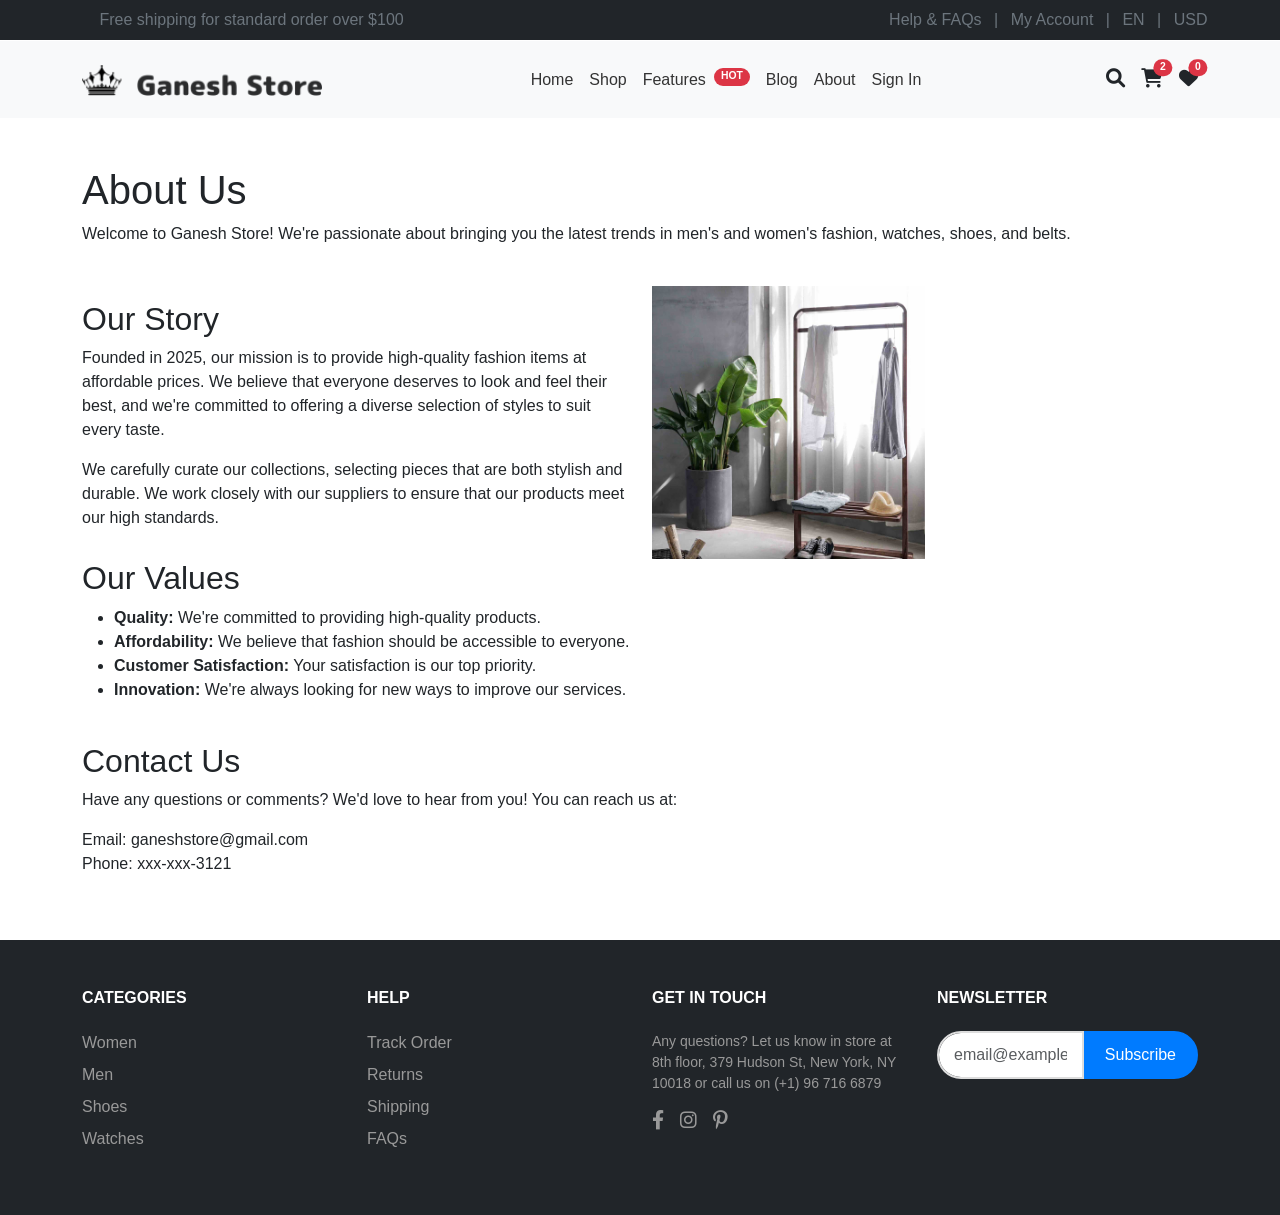
==== about.html @ 25b2e4de "change" ====
<!DOCTYPE html>
<html lang="en">
<head>
    <meta charset="UTF-8">
    <meta name="viewport" content="width=device-width, initial-scale=1.0">
    <title>Ganesh Store</title>
    <link href="https://cdn.jsdelivr.net/npm/bootstrap@5.3.3/dist/css/bootstrap.min.css" rel="stylesheet">
    <link rel="stylesheet" href="https://cdnjs.cloudflare.com/ajax/libs/font-awesome/6.0.0-beta3/css/all.min.css">
    <link rel="stylesheet" href="style.css">
</head>
<body>
    <!-- Header section -->
    <header class="bg-dark text-secondary py-2">
        <div class="container d-flex justify-content-between align-items-center">
            <span>Free shipping for standard order over $100</span>
            <div>
                <a href="#" class="text-secondary text-decoration-none mx-2">Help & FAQs</a>
                <span class="text-secondary">|</span>
                <a href="#" class="text-secondary text-decoration-none mx-2">My Account</a>
                <span class="text-secondary">|</span>
                <a href="#" class="text-secondary text-decoration-none mx-2">EN</a>
                <span class="text-secondary">|</span>
                <a href="#" class="text-secondary text-decoration-none mx-2">USD</a>
            </div>
        </div>
    </header>

    <!-- Navbar section -->
    <nav class="navbar navbar-expand-lg navbar-light bg-light py-3">
        <div class="container">
            <a class="navbar-brand d-flex align-items-center" href="#">
                <img src="./images/icons/logo-01.png" alt="logo-image" class="me-2">
            </a>
            <button class="navbar-toggler" type="button" data-bs-toggle="collapse" data-bs-target="#navbarNav">
                <span class="navbar-toggler-icon"></span>
            </button>
            <div class="collapse navbar-collapse justify-content-center" id="navbarNav">
                <ul class="navbar-nav">
                    <li class="nav-item"><a class="nav-link" href="index.html">Home</a></li>
                    <li class="nav-item"><a class="nav-link" href="index1.html">Shop</a></li>
                    <li class="nav-item">
                        <a class="nav-link" href="feature.html">Features
                            <sup class="badge bg-danger rounded-pill ms-1">HOT</sup>
                        </a>
                    </li>
                    <li class="nav-item"><a class="nav-link" href="blog.html">Blog</a></li>
                    <li class="nav-item"><a class="nav-link" href="about.html">About</a></li>
                    <li class="nav-item"><a class="nav-link" href="sign-in.html">Sign In</a></li>
                </ul>
            </div>
            <div class="d-flex align-items-center gap-3">
                <a href="#" class="text-dark"><i class="fas fa-search"></i></a>
                <a href="#" class="text-dark position-relative">
                    <i class="fas fa-shopping-cart"></i>
                    <span class="position-absolute top-0 start-100 translate-middle badge rounded-pill bg-danger">2</span>
                </a>
                <a href="#" class="text-dark position-relative">
                    <i class="fas fa-heart"></i>
                    <span class="position-absolute top-0 start-100 translate-middle badge rounded-pill bg-danger">0</span>
                </a>
            </div>
        </div>
    </nav>

<body>
    <div class="container mt-5">
        <div class="row">
            <div class="col-md-12">
                <h1>About Us</h1>
                <p>Welcome to Ganesh Store! We're passionate about bringing you the latest trends in men's and women's fashion, watches, shoes, and belts.</p>
            </div>
        </div>
    
        <div class="row mt-4 align-items-center">
            <div class="col-md-6">
                <h2>Our Story</h2>
                <p>Founded in 2025, our mission is to provide high-quality fashion items at affordable prices. We believe that everyone deserves to look and feel their best, and we're committed to offering a diverse selection of styles to suit every taste.</p>
                <p>We carefully curate our collections, selecting pieces that are both stylish and durable. We work closely with our suppliers to ensure that our products meet our high standards.</p>
            </div>
            <div class="col-md-6">
                <img src="./images/about-01.jpg" alt="About Us" class="img-fluid float-right" style="max-width: 50%; height: auto;">
            </div>
        </div>
    
        <div class="row">  <div class="col-md-12">
                <h2>Our Values</h2>
                <ul class="pl-3">
                    <li><strong>Quality:</strong> We're committed to providing high-quality products.</li>
                    <li><strong>Affordability:</strong> We believe that fashion should be accessible to everyone.</li>
                    <li><strong>Customer Satisfaction:</strong> Your satisfaction is our top priority.</li>
                    <li><strong>Innovation:</strong> We're always looking for new ways to improve our services.</li>
                </ul>
            </div>
        </div>
    
        <div class="row mt-4">
            <div class="col-md-12">
                <h2>Contact Us</h2>
                <p>Have any questions or comments? We'd love to hear from you! You can reach us at:</p>
                <p>Email: ganeshstore@gmail.com<br>
                    Phone: xxx-xxx-3121</p>
            </div>
        </div>
        <div class="mb-5"></div>
    </div>


      <!-- Footer -->
      <footer class="bg-dark text-white py-5">
        <div class="container">
            <div class="row g-4">
                <div class="col-md-3">
                    <h5 class="text-uppercase mb-4">Categories</h5>
                    <ul class="list-unstyled">
                        <li class="mb-2"><a href="#" class="text-secondary text-decoration-none">Women</a></li>
                        <li class="mb-2"><a href="#" class="text-secondary text-decoration-none">Men</a></li>
                        <li class="mb-2"><a href="#" class="text-secondary text-decoration-none">Shoes</a></li>
                        <li class="mb-2"><a href="#" class="text-secondary text-decoration-none">Watches</a></li>
                    </ul>
                </div>
                <div class="col-md-3">
                    <h5 class="text-uppercase mb-4">Help</h5>
                    <ul class="list-unstyled">
                        <li class="mb-2"><a href="#" class="text-secondary text-decoration-none">Track Order</a></li>
                        <li class="mb-2"><a href="#" class="text-secondary text-decoration-none">Returns</a></li>
                        <li class="mb-2"><a href="#" class="text-secondary text-decoration-none">Shipping</a></li>
                        <li class="mb-2"><a href="#" class="text-secondary text-decoration-none">FAQs</a></li>
                    </ul>
                </div>
                <div class="col-md-3">
                    <h5 class="text-uppercase mb-4">Get in Touch</h5>
                    <p class="text-secondary small">
                        Any questions? Let us know in store at 8th floor, 379 Hudson St, New York, NY 10018 or call us on (+1) 96 716 6879
                    </p>
                    <div class="d-flex gap-3 mt-3">
                        <a href="#" class="text-secondary"><i class="fab fa-facebook-f"></i></a>
                        <a href="#" class="text-secondary"><i class="fab fa-instagram"></i></a>
                        <a href="#" class="text-secondary"><i class="fab fa-pinterest-p"></i></a>
                    </div>
                </div>
                <div class="col-md-3">
                    <h5 class="text-uppercase mb-4">Newsletter</h5>
                    <div class="input-group mb-3">
                        <input type="email" class="form-control" placeholder="email@example.com">
                        <button onclick="myFunction()" id="subscribeBtn">Subscribe</button>
                    </div>
                                      
                </div>
            </div>
        </div>
    </footer>

    <script src="https://code.jquery.com/jquery-3.5.1.slim.min.js"></script>
    <script src="https://cdn.jsdelivr.net/npm/@popperjs/core@2.9.3/dist/umd/popper.min.js"></script>
    <script src="https://stackpath.bootstrapcdn.com/bootstrap/4.5.2/js/bootstrap.min.js"></script>
    <script src="script.js"></script>
    <script src="https://cdn.jsdelivr.net/npm/bootstrap@5.3.3/dist/js/bootstrap.bundle.min.js"></script>
</body>
</html>
---- style.css ----
/* General Styles */
body {
    font-family: Arial, sans-serif;
  }
  
  /* Header */
  .navbar-brand img {
    width: 240px;
    height: auto;
  }
  
  /* Hero Section */
  .hero {
    background-color: #f8f9fa;
    min-height: 600px;
    overflow: hidden;
  }
  
  .min-vh-75 {
    min-height: 75vh;
  }
  
  /* Category Cards */
  .category-card {
    position: relative;
    height: 300px; /* Fixed height for consistent cards */
  }
  
  .category-card img {
    width: 100%;
    height: 100%;
    object-fit: cover;
  }
  
  .category-content {
    position: absolute;
    top: 30px;
    left: 30px;
  }
  
  .category-content h3 {
    color: #333;
    font-size: 28px;
    font-weight: bold;
    margin: 0;
    text-transform: uppercase;
  }
  
  .category-content p {
    color: #666;
    font-size: 13px;
    margin-top: 5px;
  }
  
  /* Navigation */
  .navbar .nav-link {
    color: #333;
    font-weight: 500;
    padding: 0.5rem 1rem;
  }
  
  .navbar .nav-link:hover {
    color: #666;
  }
  
  .badge {
    font-size: 0.65em;
    padding: 0.35em 0.65em;
  }
  /* banner */
  .text-overlay {
    position: absolute; 
    top: 50%; 
    left: 20px; /* Adjust as needed */
    transform: translateY(-50%); 
    color: white; /* Change text color for better visibility */
    text-align: left; 
    z-index: 1; 
}
 
.carousel-inner img {
    width: 100%; /* Ensure images are responsive */
    height: auto; /* Maintain aspect ratio */
}
  /* Icons */
  .fas,
  .fab {
    font-size: 1.2rem;
  }
  
  /* Style for the input and button container */
.input-group {
  display: flex;
  justify-content: center;
  align-items: center;
  max-width: 600px;
  margin: 20px auto;
}

/* Style for the email input */
.input-group .form-control {
  border-radius: 30px 0 0 30px; /* Rounded corners on the left side */
  padding: 10px 15px;
  font-size: 16px;
  border: 2px solid #ddd;
  flex: 1; /* Ensures the input takes up available space */
  transition: border-color 0.3s ease;
}

/* Focus effect for the input */
.input-group .form-control:focus {
  border-color: #007bff;
  outline: none;
}

/* Style for the subscribe button */
#subscribeBtn {
  background-color: #007bff;
  color: white;
  font-size: 16px;
  padding: 10px 20px;
  border: 2px solid #007bff;
  border-radius: 0 30px 30px 0;
  cursor: pointer;
  transition: background-color 0.3s ease, transform 0.3s ease;
}

/* Hover effect for the button */
#subscribeBtn:hover {
  background-color: #0056b3;
  transform: scale(1.05);
}

/* Focus effect for the button */
#subscribeBtn:focus {
  outline: none;
}

  /* Footer */
  footer {
    background-color: #222;
  }
  
  footer h5 {
    font-size: 1rem;
    font-weight: 600;
  }
  
  footer .text-secondary {
    color: #999 !important;
  }
  
  footer .btn-primary {
    background-color: #6c7ae0;
    border-color: #6c7ae0;
  }
  
  footer .btn-primary:hover {
    background-color: #5c6ad0;
    border-color: #5c6ad0;
  }
  
    /* Responsive Adjustments */
    @media (max-width: 768px) {
      .hero {
        min-height: auto;
      }
    
      .category-content {
        top: 10px;
        left: 10px;
      }
    
      .category-content h3 {
        font-size: 20px;
      }
    }
  
    /* banner */
    /* Hero Section Styling */
.hero-section {
  position: relative;
  width: 100%;
  height: 100vh; /* Full viewport height */
  overflow: hidden;
}

.hero-image {
  width: 100%;
  height: 100%;
  object-fit: cover; /* Ensures the image covers the entire container while maintaining aspect ratio */
  position: absolute;
  top: 0;
  left: 0;
}

.hero-content {
  position: absolute;
  top: 50%;
  left: 50%;
  transform: translate(-50%, -50%);
  text-align: center;
  color: white;
  z-index: 2;
}

.hero-content p {
  font-size: 18px;
  margin-bottom: 10px;
}

.hero-content h1 {
  font-size: 40px;
  margin-bottom: 20px;
}

.hero-content .btn {
  font-size: 16px;
  padding: 10px 20px;
  background-color: #000;
  color: white;
  border-radius: 0;
  text-transform: uppercase;
}

/* Responsive adjustments for mobile */
@media (max-width: 768px) {
  .hero-section {
      height: 50vh; /* Adjusts height on smaller screens */
  }

  .hero-content p {
      font-size: 16px;
  }

  .hero-content h1 {
      font-size: 24px;
  }

  .hero-content .btn {
      font-size: 14px;
      padding: 8px 16px;
  }
}

@media (max-width: 480px) {
  .hero-section {
      height: 40vh; /* Adjusts height even further for very small screens */
  }

  .hero-content p {
      font-size: 14px;
  }

  .hero-content h1 {
      font-size: 20px;
  }

  .hero-content .btn {
      font-size: 12px;
      padding: 6px 12px;
  }
}

    /* Utility Classes */
    .min-vh-75 {
      min-height: 75vh;
    }


@media screen and (max-width: 600px) {
  .top-left,
  .top-right {
    font-size: 7px;
  }

  .navigation a {
    font-size: 10px;
  }

  .logo {
    margin-top: 7px;
    margin-left: 12px;
  }

  .main-foot {
    padding: 20px;
  }

  .categories,
  .categories1,
  .categories2,
  .categories3 {
    margin-bottom: 10px;
  }

  .btn {
    font-size: 10px;
    padding: 6px 15px;
  }
}

@media screen and (max-width: 768px) {
  .top-left {
    font-size: 8px;
    padding-left: 10px;
  }

  .top-right {
    font-size: 8px;
    padding-right: 10px;
  }

  .navigation ul {
    display: flex;
    gap: 15px;
  }

  .logo {
    margin-top: 7px;
  }

  .navigation li {
    margin: 10px 0;
  }

  .main-foot {
    flex-direction: column;
    padding: 30px;
  }

  .categories,
  .categories1,
  .categories2,
  .categories3 {
    margin-bottom: 20px;
  }

  .btn {
    padding: 8px 20px;
    font-size: 10px;
  }
}

/* plp css */
body {
  font-family: "Roboto", sans-serif;
  margin: 0;
  padding: 0;
}

header {
  background-color: #080707;
  border-bottom: 1px solid #ffffff;
  padding-left: 35px;
}

.nav1 {
  display: flex;
  justify-content: space-between;
  align-items: center;
  background-color: #000;
}

nav p {
  float: left;
  margin-left: 80px;
  font-size: 14px;
  color: #ffffff;
}

.head {
  border-left: 1px solid #ffffff;
  border-right: 1px solid #ffffff;
  border-spacing: 0;
  border-collapse: collapse;
}

.head td {
  padding: 0 10px;
  font-size: 14px;
  text-align: center;
  border-right: 1px solid #ffffff;
  color: #ffffff;
}

table {
  float: middle;
  margin-right: 150px;
  width: auto;
}

header a {
  color: #f0f0f0;
  text-decoration: none;
  margin: 0 10px;
}

header a:hover {
  text-decoration: underline;
}

.header1 {
  display: flex;
  justify-content: space-between;
  align-items: center;
  background-color: #ffffff;
  border-bottom: 1px solid rgb(204, 199, 199);
  padding: 20px;
  position: sticky;
  top: 0;
  z-index: 1000;
  transition: background-color 0.3s ease;
}

.header1.scrolled {
  background-color: #ffffff;
}

.logo {
  display: flex;
  align-items: center;
  padding-left: 80px;
  margin-right: 10px;
}

.logo img {
  height: 24px;
  margin-right: 8px;
}

.logo span {
  font-size: 24px;
  font-weight: bold;
  color: #060606;
}

.nav-links {
  display: flex;
  gap: 10px;
  flex-grow: 1;
  justify-content: left;
  margin-left: 30px;
}

.nav-links a {
  text-decoration: none;
  color: #0c0b0b;
  font-size: 12px;
}

.nav-links a:hover {
  color: rgb(10, 10, 193);
}

.features-link {
  position: relative;
  display: inline-block;
  text-decoration: none;
  color: #333;
  font-size: 14px;
  padding-right: 15px;
}

.features-link:hover {
  color: #7a7a7a;
}

.hot {
  position: absolute;
  top: 0;
  right: 0;
  transform: translate(50%, -50%);
  background-color: #ff4081;
  color: white;
  font-size: 10px;
  padding: 2px 5px;
  border-radius: 5px;
  font-weight: bold;
}

.icons {
  display: flex;
  align-items: center;
  gap: 15px;
  margin-right: 80px;
}

.icons .icon {
  position: relative;
  font-size: 18px;
  color: #333;
  cursor: pointer;
}

.icons .icon span {
  position: absolute;
  top: -5px;
  right: -10px;
  background-color: #7367f0;
  color: white;
  font-size: 10px;
  padding: 2px 5px;
  border-radius: 50%;
  font-weight: bold;
}

.header2 {
  display: flex;
  justify-content: space-between;
  align-items: center;
  background-color: #ffffff;
  padding: 20px 20px 20px 80px;
}

.icons1 {
  display: flex;
  align-items: center;
  gap: 15px;
  margin-right: 80px;
}

.icons1 .icon {
  position: relative;
  font-size: 18px;
  color: #333;
  cursor: pointer;
  border: 1px solid rgb(209, 205, 205);
  padding: 5px;
}

.icons1 .icon span {
  position: absolute;
  top: -5px;
  right: -10px;
  background-color: #7367f0;
  color: white;
  font-size: 10px;
  padding: 2px 5px;
  font-weight: bold;
}

.product-grid {
  display: grid;
  grid-template-columns: repeat(4, 1fr);
  gap: 4px;
  padding-left: 120px;
  padding-right: 50px;
  height: 100%;
}

.product-grid a {
  text-decoration: none;
}

.product-card {
  display: flex;
  flex-direction: column;
  border: none;
  overflow: hidden;
  background-color: #fff;
  text-align: left;
  height: 100%;
}

.product-image {
  width: 80%;
  height: 250px;
  object-fit: cover;
}

.product-info {
  padding-top: 15px;
  width: 80%;
  height: 100px;
}

.title-row {
  display: flex;
  justify-content: space-between;
  align-items: center;
}

.product-title {
  font-size: 12px;
  color: #333;
}

.heart-icon {
  font-size: 18px;
  cursor: pointer;
}

.product-price {
  font-size: 12px;
  color: #777;
}

.center-container {
  text-align: center;
}

.load-more {
  padding: 10px 20px;
  margin-bottom: 40px;
  background-color: #e0e0e0;
  color: #000;
  border: none;
  border-radius: 50px;
  box-shadow: 0 2px 4px rgba(0, 0, 0, 0.2);
  cursor: pointer;
  font-size: 16px;
  transition: background-color 0.3s ease, transform 0.2s ease;
}

.load-more:hover {
  background-color: #d6d6d6;
  transform: scale(1.05);
}

.footer {
  background-color: #222;
  color: #fff;
  padding: 40px 80px 40px 100px;
  margin-top: 30px;
}

.footer-container {
  display: flex;
  justify-content: space-between;
  flex-wrap: wrap;
  max-width: 1100px;
  margin: 0 auto;
}

.footer-column {
  flex: 1;
  min-width: 200px;
  margin: 20px;
}

.footer-column h3 {
  font-size: 16px;
  margin-bottom: 10px;
  font-weight: bold;
}

.footer-column ul {
  list-style: none;
  padding: 0;
}

.footer-column ul li {
  margin-bottom: 8px;
}

.footer-column ul li a {
  text-decoration: none;
  color: #b8b4b4;
  font-size: 12px;
}

.footer-column ul li a:hover {
  color: #fff;
}

.footer-column p {
  font-size: 12px;
  line-height: 1.6;
  color: #b8b4b4;
}

.social-icons {
  margin-top: 20px;
}

.social-icons a {
  margin-right: 10px;
  color: #f6f1f1;
  font-size: 18px;
  text-decoration: none;
}

.social-icons a:hover {
  color: #aa97c9;
}

form input {
  width: 100%;
  padding: 8px 0;
  margin-right: 10px;
  border: none;
  border-bottom: 1px solid #767676;
  background: transparent;
  color: #fff;
  outline: none;
}

form input::placeholder {
  color: #b8b4b4;
  font-size: 12px;
}

form button {
  padding: 8px 16px;
  border: none;
  background-color: #544fb5;
  color: #fff;
  border-radius: 20px;
  cursor: pointer;
  margin-top: 10px;
}

form button:hover {
  background-color: #5a52e0;
}

.footer-bottom {
  text-align: center;
  margin-top: 20px;
  padding-top: 20px;
}

.footer-bottom .payment-icons img {
  height: 30px;
  margin: 0 5px;
}

.footer-bottom p {
  font-size: 12px;
  color: #b8b4b4;
}

@media (max-width: 768px) {
  .header1 {
    flex-direction: column;
    align-items: center;
    padding: 10px;
  }

  .header1 .logo img {
    width: 150px;
  }

  .nav-links {
    flex-direction: column;
    gap: 10px;
    align-items: center;
    margin-top: 10px;
  }

  .icons {
    flex-direction: column;
    gap: 10px;
    margin-top: 10px;
  }

  .hero-slider {
    padding: 10px;
  }

  .footer-container {
    flex-direction: column;
    align-items: center;
    gap: 20px;
  }

  .footer-column h3 {
    font-size: 14px;
  }

  .footer-column ul li {
    font-size: 12px;
  }

  .footer-bottom p {
    font-size: 12px;
  }
}

/* For smaller mobile screens */
@media (max-width: 480px) {
  .header1 {
    padding: 5px;
  }

  .nav-links a {
    font-size: 14px;
  }

  .icons {
    gap: 8px;
  }

  .product-grid {
    grid-template-columns: 1fr; /* 1 column layout */
    padding-left: 20px;
    padding-right: 20px;
  }

  .product-image {
    width: 100%; /* Adjust image width for mobile */
  }

  .product-info {
    width: 100%;
  }

  .footer-container {
    padding: 20px;
  }

  .footer-column h3 {
    font-size: 13px;
  }

  .footer-column ul li {
    font-size: 11px;
  }

  .payment-icons img {
    width: 40px;
  }
}






/* pdp css */
body {
  font-family: "Roboto", sans-serif;
  margin: 0;
  padding: 0;
}

header {
  background-color: #080707;
  border-bottom: 1px solid #ffffff;
  padding-left: 35px;
}

.nav1 {
  display: flex;
  justify-content: space-between;
  align-items: center;
  background-color: #000;
}

nav p {
  float: left;
  margin-left: 80px;
  font-size: 14px;
  color: #ffffff;
}

.head {
  border-left: 1px solid #ffffff;
  border-right: 1px solid #ffffff;
  border-spacing: 0;
  border-collapse: collapse;
}

.head td {
  padding: 0 10px;
  font-size: 14px;
  text-align: center;
  border-right: 1px solid #ffffff;
  color: #ffffff;
}

table {
  float: middle;
  margin-right: 150px;
  width: auto;
}

header a {
  color: #f0f0f0;
  text-decoration: none;
  margin: 0 10px;
}

header a:hover {
  text-decoration: underline;
}

.header1 {
  display: flex;
  justify-content: space-between;
  align-items: center;
  background-color: #ffffff;
  border-bottom: 1px solid rgb(204, 199, 199);
  padding: 20px;
  position: sticky;
  top: 0;
  z-index: 1000;
  transition: background-color 0.3s ease;
}

.header1.scrolled {
  background-color: #ffffff;
}

.logo {
  display: flex;
  align-items: center;
  padding-left: 80px;
  margin-right: 10px;
}

.logo img {
  height: 24px;
  margin-right: 8px;
}

.logo span {
  font-size: 24px;
  font-weight: bold;
  color: #060606;
}

.nav-links {
  display: flex;
  gap: 10px;
  flex-grow: 1;
  justify-content: left;
  margin-left: 30px;
}

.nav-links a {
  text-decoration: none;
  color: #0c0b0b;
  font-size: 12px;
}

.nav-links a:hover {
  color: rgb(10, 10, 193);
}

.features-link {
  position: relative;
  display: inline-block;
  text-decoration: none;
  color: #333;
  font-size: 14px;
  padding-right: 15px;
}

.features-link:hover {
  color: #7a7a7a;
}

.hot {
  position: absolute;
  top: 0;
  right: 0;
  transform: translate(50%, -50%);
  background-color: #ff4081;
  color: white;
  font-size: 10px;
  padding: 2px 5px;
  border-radius: 5px;
  font-weight: bold;
}

.icons {
  display: flex;
  align-items: center;
  gap: 15px;
  margin-right: 80px;
}

.icons .icon {
  position: relative;
  font-size: 18px;
  color: #333;
  cursor: pointer;
}

.icons .icon span {
  position: absolute;
  top: -5px;
  right: -10px;
  background-color: #7367f0;
  color: white;
  font-size: 10px;
  padding: 2px 5px;
  border-radius: 50%;
  font-weight: bold;
}

.header2 {
  justify-content: space-between;
  background-color: #ffffff;
  padding: 20px 20px 20px 100px;
}

.header2 a {
  color: black;
  text-decoration: none;
  padding-left: 10px;
  padding-right: 10px;
  font-size: 12px;
}

.header2 span {
  padding-left: 10px;
  font-size: 12px;
  color: grey;
}

.product-container {
  display: grid;
  grid-template-columns: 1fr 1fr;
  gap: 20px;
  padding: 20px 20px 0px 110px;
}

.product-images {
  display: flex;
  flex-direction: row;
}

.thumbnail-gallery {
  display: flex;
  flex-direction: column;
  gap: 10px;
}

.thumbnail-gallery img {
  width: 60px;
  height: 60px;
  cursor: pointer;
  object-fit: cover;
}

.main-image img {
  width: 105%;
  height: 75%;
  margin-left: 20px;
}

.product-details {
  width: 70%;
}

.product-details h2 {
  font-size: 24px;
  margin-bottom: 10px;
}

.product-details .price {
  font-size: 20px;
  color: #000;
  margin-bottom: 20px;
}

.product-details .description {
  font-size: 14px;
  margin-bottom: 20px;
}

form.select-group {
  margin-bottom: 10px;
}

form select {
  width: 100%;
  padding: 10px;
  margin-top: 5px;
}

.quantity-group {
  display: flex;
  align-items: center;
  margin-bottom: 20px;
}

.quantity-btn {
  padding: 5px 10px;
  background: #ddd;
  border: none;
  cursor: pointer;
}

.quantity-group input {
  width: 50px;
  text-align: center;
  margin: 0 5px;
  color: #000;
}

.add-to-cart {
  background: #6c63ff;
  color: #fff;
  padding: 10px 20px;
  border: none;
  cursor: pointer;
  font-size: 16px;
  display: block;
}

.social {
  margin-top: 20px;
}

.social a {
  color: #000;
  font-size: 20px;
  margin-right: 10px;
}

.desc-container {
  max-width: 900px;
  margin: 2rem auto;
  background: #fff;
  padding: 30px 40px 20px 40px;
  border-radius: 8px;
  border: 1px solid #ddd;
}

.tabs {
  display: flex;
  justify-content: center;
  padding-bottom: 20px;
}

.tab {
  padding: 0.5rem 1rem;
  cursor: pointer;
  color: #555;
  text-align: center;
  transition: color 0.3s;
}

.tab:hover,
.tab.active {
  color: #007bff;
  border-bottom: 2px solid #007bff;
}

.tab-content {
  display: none;
  animation: fadeIn 0.3s ease-in-out;
  color: grey;
}

.tab-content.active {
  display: block;
}

@keyframes fadeIn {
  from {
    opacity: 0;
  }
  to {
    opacity: 1;
  }
}

.desc-footer {
  margin-top: 20px;
  margin-bottom: 20px;
  padding: 1rem;
  background: #f1f1f1;
  display: flex;
  justify-content: center;
  border-top: 1px solid #ddd;
  gap: 30px;
  padding-bottom: 20px;
  color: grey;
}

.desc-footer span {
  font-size: 0.9rem;
}

.center-container {
  text-align: center;
}

.product-grid {
  display: grid;
  grid-template-columns: repeat(4, 1fr);
  gap: 4px;
  padding-left: 120px;
  padding-right: 50px;
  height: 100%;
}

.product-card {
  display: flex;
  flex-direction: column;
  border: none;
  overflow: hidden;
  background-color: #fff;
  text-align: left;
  height: 100%;
}

.product-image {
  width: 80%;
  height: 250px;
  object-fit: cover;
}

.product-info {
  padding-top: 15px;
  width: 80%;
  height: 100px;
}

.title-row {
  display: flex;
  justify-content: space-between;
  align-items: center;
}

.product-title {
  font-size: 12px;
  color: #333;
}

.heart-icon {
  font-size: 18px;
  cursor: pointer;
}

.product-price {
  font-size: 12px;
  color: #777;
}

.footer {
  background-color: #222;
  color: #fff;
  padding: 40px 80px 40px 100px;
  margin-top: 30px;
}

.footer-container {
  display: flex;
  justify-content: space-between;
  flex-wrap: wrap;
  max-width: 1100px;
  margin: 0 auto;
}

.footer-column {
  flex: 1;
  min-width: 200px;
  margin: 20px;
}

.footer-column h3 {
  font-size: 16px;
  margin-bottom: 10px;
  font-weight: bold;
}

.footer-column ul {
  list-style: none;
  padding: 0;
}

.footer-column ul li {
  margin-bottom: 8px;
}

.footer-column ul li a {
  text-decoration: none;
  color: #b8b4b4;
  font-size: 12px;
}

.footer-column ul li a:hover {
  color: #fff;
}

.footer-column p {
  font-size: 12px;
  line-height: 1.6;
  color: #b8b4b4;
}

.social-icons {
  margin-top: 20px;
}

.social-icons a {
  margin-right: 10px;
  color: #f6f1f1;
  font-size: 18px;
  text-decoration: none;
}

.social-icons a:hover {
  color: #aa97c9;
}

form input {
  width: 100%;
  padding: 8px 0;
  margin-right: 10px;
  border: none;
  border-bottom: 1px solid #767676;
  background: transparent;
  color: #fff;
  outline: none;
}

form input::placeholder {
  color: #b8b4b4;
  font-size: 12px;
}

form button {
  padding: 8px 16px;
  border: none;
  background-color: #544fb5;
  color: #fff;
  border-radius: 20px;
  cursor: pointer;
  margin-top: 10px;
}

form button:hover {
  background-color: #5a52e0;
}

.footer-bottom {
  text-align: center;
  margin-top: 20px;
  padding-top: 20px;
}

.footer-bottom .payment-icons img {
  height: 30px;
  margin: 0 5px;
}

.footer-bottom p {
  font-size: 12px;
  color: #b8b4b4;
}






/* cart css */
body {
  font-family: "Roboto", sans-serif;
  margin: 0;
  padding: 0;
}

header {
  background-color: #080707;
  border-bottom: 1px solid #ffffff;
  padding-left: 35px;
}

.nav1 {
  display: flex;
  justify-content: space-between;
  align-items: center;
  background-color: #000;
}

nav p {
  float: left;
  margin-left: 80px;
  font-size: 14px;
  color: #ffffff;
}

.head {
  border-left: 1px solid #ffffff;
  border-right: 1px solid #ffffff;
  border-spacing: 0;
  border-collapse: collapse;
}

.head td {
  padding: 0 10px;
  font-size: 14px;
  text-align: center;
  border-right: 1px solid #ffffff;
  color: #ffffff;
}

table {
  float: middle;
  margin-right: 150px;
  width: auto;
}

header a {
  color: #f0f0f0;
  text-decoration: none;
  margin: 0 10px;
}

header a:hover {
  text-decoration: underline;
}

.header1 {
  display: flex;
  justify-content: space-between;
  align-items: center;
  background-color: #ebe9e1;
  padding: 20px;
  position: sticky;
  top: 0;
  z-index: 1000;
  transition: background-color 0.3s ease;
}

.header1.scrolled {
  background-color: #ffffff;
}

.logo {
  display: flex;
  align-items: center;
  padding-left: 80px;
  margin-right: 10px;
}

.logo img {
  height: 24px;
  margin-right: 8px;
}

.logo span {
  font-size: 24px;
  font-weight: bold;
  color: #060606;
}

.nav-links {
  display: flex;
  gap: 10px;
  flex-grow: 1;
  justify-content: left;
  margin-left: 30px;
}

.nav-links a {
  text-decoration: none;
  color: #0c0b0b;
  font-size: 12px;
}

.nav-links a:hover {
  color: rgb(10, 10, 193);
}

.features-link {
  position: relative;
  display: inline-block;
  text-decoration: none;
  color: #333;
  font-size: 14px;
  padding-right: 15px;
}

.features-link:hover {
  color: #7a7a7a;
}

.hot {
  position: absolute;
  top: 0;
  right: 0;
  transform: translate(50%, -50%);
  background-color: #ff4081;
  color: white;
  font-size: 10px;
  padding: 2px 5px;
  border-radius: 5px;
  font-weight: bold;
}

.icons {
  display: flex;
  align-items: center;
  gap: 15px;
  margin-right: 80px;
}

.icons .icon {
  position: relative;
  font-size: 18px;
  color: #333;
  cursor: pointer;
}

.icons .icon span {
  position: absolute;
  top: -5px;
  right: -10px;
  background-color: #7367f0;
  color: white;
  font-size: 10px;
  padding: 2px 5px;
  border-radius: 50%;
  font-weight: bold;
}

.mobile-toggle {
  display: none;
}

.cart-container {
  padding: 20px;
  max-width: 1200px;
  margin: 0 auto;
  font-family: 'Roboto', sans-serif;
  }

  .cart-container h1 {
      text-align: center;
      margin-bottom: 20px;
  }

  .cart-items {
      display: flex;
      flex-direction: column;
      gap: 15px;
  }

  .cart-item {
      display: flex;
      align-items: center;
      padding: 10px;
      border: 1px solid #ddd;
      border-radius: 5px;
  }

  .cart-item img {
      max-width: 100px;
      max-height: 100px;
      object-fit: cover;
      margin-right: 15px;
  }

  .cart-summary {
      margin-top: 20px;
      text-align: right;
  }

  .cart-total {
      font-weight: bold;
      color: #333;
  }

.footer {
  background-color: #222;
  color: #fff;
  padding: 40px 80px 40px 100px;
  margin-top: 30px;
}

.footer-container {
  display: flex;
  justify-content: space-between;
  flex-wrap: wrap;
  max-width: 1100px;
  margin: 0 auto;
}

.footer-column {
  flex: 1;
  min-width: 200px;
  margin: 20px;
}

.footer-column h3 {
  font-size: 16px;
  margin-bottom: 10px;
  font-weight: bold;
}

.footer-column ul {
  list-style: none;
  padding: 0;
}

.footer-column ul li {
  margin-bottom: 8px;
}

.footer-column ul li a {
  text-decoration: none;
  color: #b8b4b4;
  font-size: 12px;
}

.footer-column ul li a:hover {
  color: #fff;
}

.footer-column p {
  font-size: 12px;
  line-height: 1.6;
  color: #b8b4b4;
}

.social-icons {
  margin-top: 20px;
}

.social-icons a {
  margin-right: 10px;
  color: #f6f1f1;
  font-size: 18px;
  text-decoration: none;
}

.social-icons a:hover {
  color: #aa97c9;
}

form input {
  width: 100%;
  padding: 8px 0;
  margin-right: 10px;
  border: none;
  border-bottom: 1px solid #767676;
  background: transparent;
  color: #fff;
  outline: none;
}

form input::placeholder {
  color: #b8b4b4;
  font-size: 12px;
}

form button {
  padding: 8px 16px;
  border: none;
  background-color: #544fb5;
  color: #fff;
  border-radius: 20px;
  cursor: pointer;
  margin-top: 10px;
}

form button:hover {
  background-color: #5a52e0;
}

#popup-message {
  position: fixed;
  top: 20px;
  left: 50%;
  transform: translateX(-50%);
  background-color: #28a745;
  color: white;
  padding: 10px 20px;
  border-radius: 5px;
  font-size: 14px;
  z-index: 1000;
  box-shadow: 0px 4px 6px rgba(0, 0, 0, 0.2);
  opacity: 0;
  transition: opacity 0.5s ease, transform 0.5s ease;
}

#popup-message.hidden {
  display: none;
}

#popup-message.error {
  background-color: #dc3545;
}

.footer-bottom {
  text-align: center;
  margin-top: 20px;
  padding-top: 20px;
}

.footer-bottom .payment-icons img {
  height: 30px;
  margin: 0 5px;
}

.footer-bottom p {
  font-size: 12px;
  color: #b8b4b4;
}

@media (max-width: 768px) {
  .header1 {
    padding: 10px;
    flex-direction: row;
  }

  .nav-links {
    display: none;
  }

  .mobile-toggle {
    display: block;
    cursor: pointer;
  }

  .icons {
    display: flex;
    align-items: center;
    gap: 10px;
    margin-right: 20px;
  }

  .icons .icon {
    font-size: 16px;
  }

  .logo {
    margin-right: 0;
  }

  .header1 {
    flex-direction: row;
    justify-content: space-between;
  }

  .hero-slider {
    padding: 10px;
  }

  .categories {
    flex-direction: column;
    gap: 20px;
    padding: 10px;
  }

  .category-card {
    width: 100%;
  }

  .footer-container {
    flex-direction: column;
    align-items: center;
    gap: 20px;
  }

  .footer-column h3 {
    font-size: 14px;
  }

  .footer-column ul li {
    font-size: 12px;
  }

  .footer-bottom p {
    font-size: 12px;
  }
}

/* For smaller mobile screens */
@media (max-width: 480px) {
  .nav1 {
    padding: 6px 0;
  }

  nav p {
    margin-left: 10px;
    font-size: 10px;
  }

  .head td {
    padding: 0 3px;
    font-size: 6px;
  }

  table {
    margin-right: 20px;
  }

  .header1 {
    flex-direction: row;
  }

  .mobile-toggle {
    display: block;
  }

  .logo {
    padding-left: 0px;
  }

  .nav-links {
    display: none; /* Hide initially */
    flex-direction: column;
    width: 100%;
    background-color: #fff;
    position: absolute;
    top: 80px;
    left: 0;
    gap: 10px;
  }

  .nav-links a {
    font-size: 16px;
    padding: 10px;
    color: #333;
    text-align: left;
  }

  .nav-links a:hover {
    background-color: #f0f0f0;
  }

  .icons {
    gap: 8px;
  }

  .banner-img {
    height: 250px;
  }

  .banner-txt {
    font-size: 12px;
  }

  .banner-btn {
    padding: 5px 10px;
    font-size: 10px;
  }

  .prev-arrow,
  .next-arrow {
    font-size: 18px;
  }

  .banner-content {
    width: 60%;
    height: 100%;
    padding: 0 10px;
  }

  .category-card {
    width: 100%;
  }

  .footer-column h3 {
    font-size: 13px;
  }

  .footer-column ul li {
    font-size: 11px;
  }

  .payment-icons img {
    width: 40px;
  }
}











/* blog css */
body {
  font-family: 'Roboto', sans-serif;
}

.card {
  border: none;
  box-shadow: 0 4px 8px rgba(0, 0, 0, 0.1);
  transition: transform 0.2s; /* Add a transition for hover effect */
}

.card:hover {
  transform: translateY(-5px); /* Move card up slightly on hover */
}

.card-img-top {
  object-fit: cover; /* Ensure images cover the entire area */
  height: 200px; /* Set a fixed height for images */
}

.card-title {
  font-weight: bold;
}

.btn-primary {
  background-color: #007bff; /* Use a consistent color */
  border-color: #007bff;
}

.btn-primary:hover {
  background-color: #0069d9;
  border-color: #0062cc;
}

/* Style the blog intro section */
.blog-intro {
  padding: 4rem 0; /* Add some padding */
  text-align: center; /* Center the text */
  background-color: #f8f9fa; /* Light background color */
}

.blog-intro h1 {
  font-weight: bold;
  margin-bottom: 1rem;
}
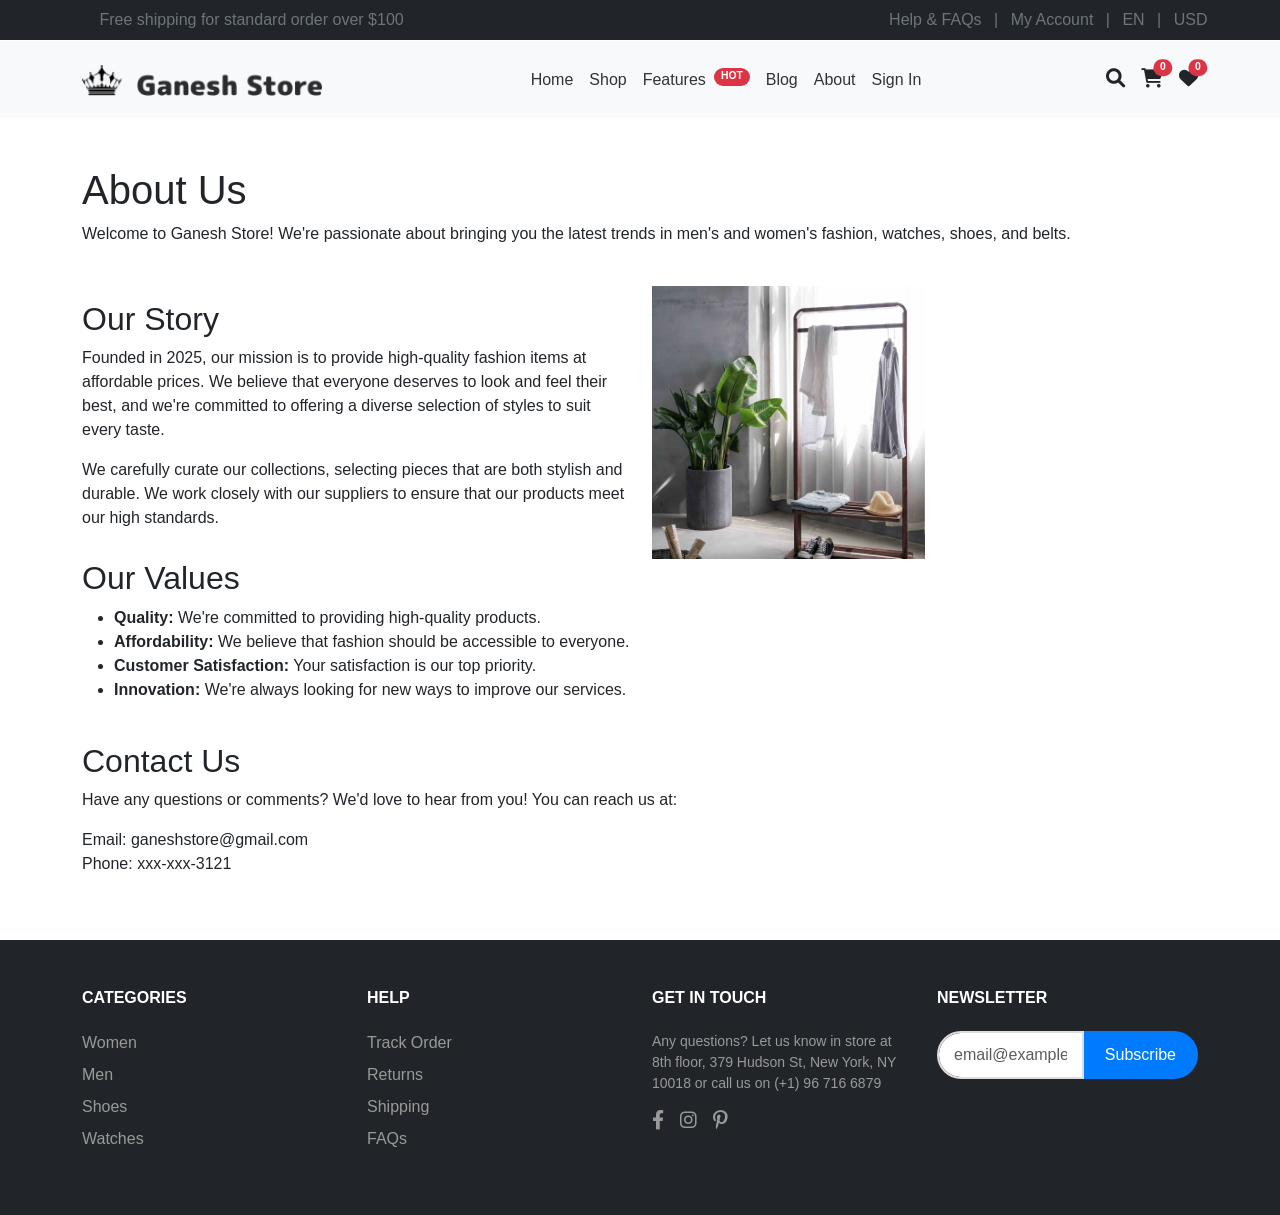
==== commit d4e00b03: "git commit" ====
--- a/about.html
+++ b/about.html
@@ -7,6 +7,14 @@
     <link href="https://cdn.jsdelivr.net/npm/bootstrap@5.3.3/dist/css/bootstrap.min.css" rel="stylesheet">
     <link rel="stylesheet" href="https://cdnjs.cloudflare.com/ajax/libs/font-awesome/6.0.0-beta3/css/all.min.css">
     <link rel="stylesheet" href="style.css">
+    <script>
+        !function(e,a,n,t){var i=e.head;if(i){
+        if (a) return;
+        var o=e.createElement("style");
+        o.id="alloy-prehiding",o.innerText=n,i.appendChild(o),setTimeout(function(){o.parentNode&&o.parentNode.removeChild(o)},t)}}
+        (document, document.location.href.indexOf("adobe_authoring_enabled") !== -1, ".personalization-container { opacity: 0 !important }", 3000);
+      </script>
+    <script src="https://assets.adobedtm.com/e78d80a30a77/065681028f97/launch-de2d9a80a70d-development.min.js" async></script>
 </head>
 <body>
     <!-- Header section -->
@@ -49,11 +57,10 @@
                 </ul>
             </div>
             <div class="d-flex align-items-center gap-3">
-                <a href="#" class="text-dark"><i class="fas fa-search"></i></a>
-                <a href="#" class="text-dark position-relative">
+                <a href="cart 1.html" class="text-dark"><i class="fas fa-search"></i></a>
+                <a href="cart 1.html" class="text-dark position-relative">
                     <i class="fas fa-shopping-cart"></i>
-                    <span class="position-absolute top-0 start-100 translate-middle badge rounded-pill bg-danger">2</span>
-                </a>
+                    <span id="cart-count" class="position-absolute top-0 start-100 translate-middle badge rounded-pill bg-danger">0</span>  </a>
                 <a href="#" class="text-dark position-relative">
                     <i class="fas fa-heart"></i>
                     <span class="position-absolute top-0 start-100 translate-middle badge rounded-pill bg-danger">0</span>
